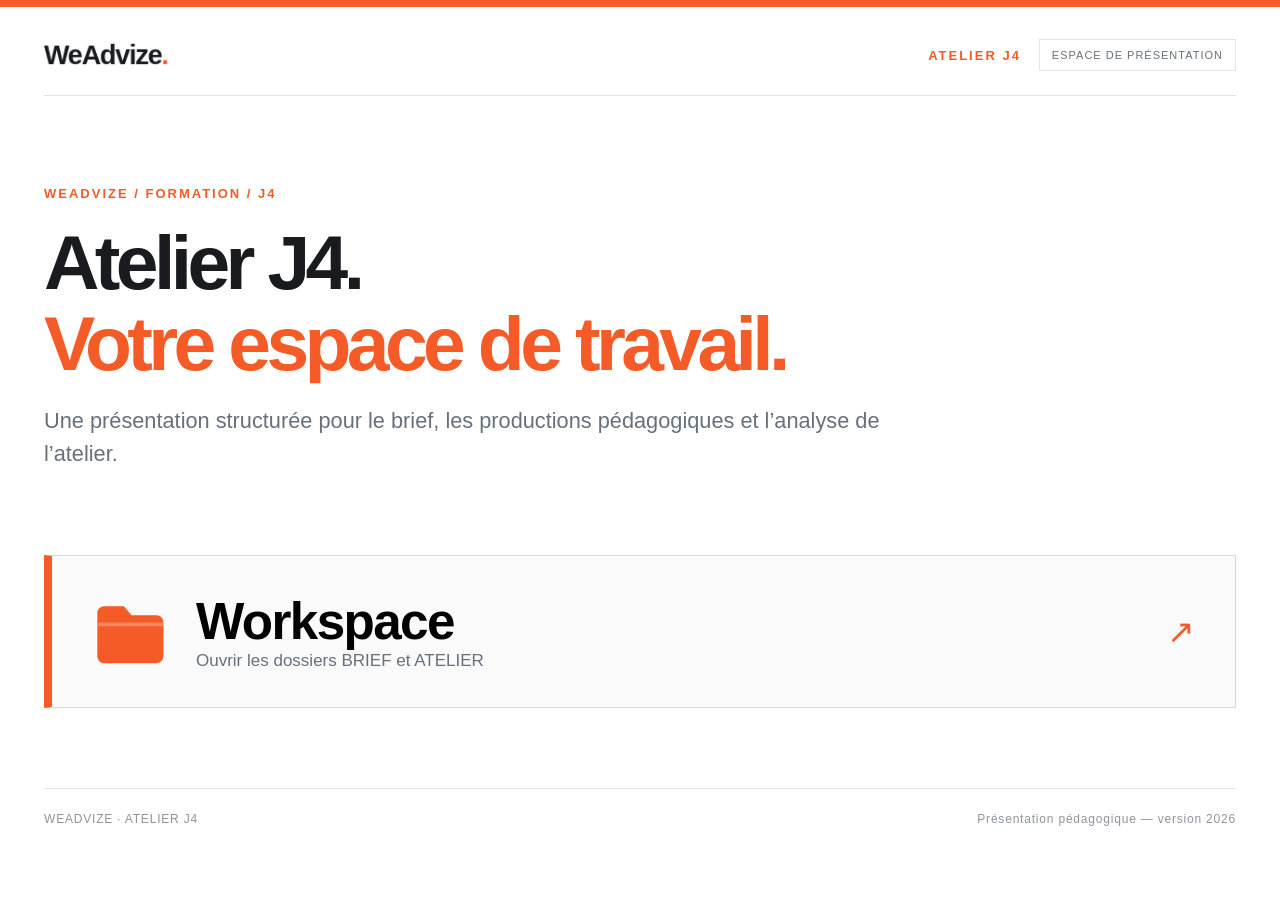
==== weadvize-j4/index.html @ 305a7298 "WeAdvize J4 : Aujourd'hui 02 quiz Google Forms d'abord, réponses ensuite, programme en troisième" ====
<!doctype html>
<html lang="fr"><head><meta charset="utf-8"><meta name="viewport" content="width=device-width,initial-scale=1"><meta name="theme-color" content="#ffffff"><meta name="description" content="WeAdvize · Workspace pédagogique de l'atelier J4"><title>WeAdvize — Workspace Atelier J4</title>
<style>
:root{--orange:#f45b26;--ink:#191b1e;--grey:#67707b;--line:#e2e5e8;--bg:#ffffff;--surface:#fafafa;font-family:Arial,"Segoe UI",Helvetica,sans-serif;color:var(--ink);background:#fff}
*{box-sizing:border-box}html{scroll-behavior:auto}body{margin:0;min-height:100dvh;background:#fff}body:not(.presenting){border-top:7px solid var(--orange)}button{font:inherit;cursor:pointer}button:focus-visible{outline:3px solid var(--orange);outline-offset:4px}button:hover{transition:.14s ease-out}button,a{touch-action:manipulation}.frame{width:min(1430px,calc(100% - 88px));margin:auto}.mast{display:flex;align-items:center;justify-content:space-between;padding:32px 0 24px;gap:20px;border-bottom:1px solid var(--line)}.brand{font-size:27px;font-weight:900;letter-spacing:-1.2px;color:var(--ink);border:0;background:none;padding:0}.brand em{font-style:normal;color:var(--orange)}.mast-right{display:flex;gap:18px;align-items:center}.eyebrow{font-size:13px;font-weight:800;letter-spacing:2px;text-transform:uppercase;color:var(--orange)}.badge-slim{font-size:11px;border:1px solid var(--line);color:var(--grey);padding:9px 12px;text-transform:uppercase;letter-spacing:1px}.back-small{border:1px solid #cbd0d3;color:#222;background:#fff;border-radius:4px;padding:10px 17px;font-weight:700}.back-small:hover{border-color:var(--orange);color:var(--orange)}.screen{display:none;animation:fade .2s ease}.screen.active{display:block}@keyframes fade{from{opacity:.3}to{opacity:1}}.intro{padding:90px 0 28px}.intro h1,.section-heading h1{font-size:clamp(48px,6vw,92px);line-height:1.05;letter-spacing:-.06em;max-width:1020px;margin:21px 0}.intro h1 span{color:var(--orange)}.intro p,.section-heading p{font-size:clamp(18px,1.7vw,23px);line-height:1.5;color:var(--grey);max-width:850px}.folder-main{display:flex;align-items:center;gap:28px;width:100%;padding:36px 40px;background:#fafafa;border:1px solid #d7dadf;border-left:8px solid var(--orange);text-align:left;margin-top:35px}.folder-main:hover{background:#fff5f0;border-color:var(--orange)}.folder-main strong{font-size:clamp(36px,4vw,55px);display:block;letter-spacing:-1.6px}.folder-main small{font-size:17px;color:var(--grey)}.folder-main svg{width:76px;height:66px;flex:none}.goto{margin-left:auto;color:var(--orange);font-size:33px}.section-heading{padding-top:65px}.section-heading h1{font-size:clamp(42px,5vw,68px)}.section-heading p{margin:0}.section-top{display:flex;justify-content:space-between;align-items:end;gap:30px}.section-count{color:var(--grey);font-size:14px;border:1px solid var(--line);padding:11px 14px;white-space:nowrap}.cards{display:grid;grid-template-columns:repeat(2,1fr);gap:25px;margin-top:46px}.cards.atelier{grid-template-columns:repeat(3,minmax(0,1fr));align-items:stretch;gap:22px}.cards.atelier .card:not(.analysis-wide){min-height:244px}.cards.atelier .analysis-wide{grid-column:1/-1;min-height:164px}.card{width:100%;min-height:204px;text-align:left;border:1px solid #e0e3e7;background:#fff;padding:29px 30px;display:flex;flex-direction:column;align-items:stretch;justify-content:space-between;gap:28px;box-shadow:0 9px 25px #20293206}.card:hover{border-color:var(--orange);box-shadow:0 12px 32px #f45b2612;transform:translateY(-2px)}.cardtop{display:flex;align-items:center;justify-content:space-between;gap:12px}.n{color:var(--orange);font-size:19px;font-weight:800;letter-spacing:1px}.state{border:1px solid #d7dbe0;color:#818995;font-size:11px;font-weight:750;letter-spacing:1px;text-transform:uppercase;padding:7px 9px}.state.ready{color:#b54618;border-color:#ffbd9f;background:#fff6f1}.card h2{font-size:clamp(21px,2.2vw,29px);letter-spacing:-.7px;line-height:1.13;margin:0 0 9px}.card p{font-size:15px;color:var(--grey);line-height:1.45;margin:0}.cardbottom{display:flex;align-items:end;gap:10px}.cardbottom .goto{font-size:24px}.footer{border-top:1px solid var(--line);color:#8e949c;display:flex;justify-content:space-between;padding:23px 0;margin-top:80px;font-size:12px;letter-spacing:.8px}.placeholder-card{padding:60px 20px;text-align:center;border:1px dashed #c2cbd2;max-width:820px;margin:42px auto 0}.placeholder-card h2{font-size:36px;margin:15px}.placeholder-card p{color:var(--grey);font-size:18px;line-height:1.5}.placeholder-card .eyebrow{letter-spacing:1px}
#reader{display:none;position:fixed;inset:0;background:#e9eaec;z-index:40}body.presenting{overflow:hidden}body.presenting #site{display:none}body.presenting #reader{display:block}.viewer-toolbar{position:absolute;inset:0 0 auto 0;height:58px;background:#fff;display:flex;align-items:center;justify-content:flex-end;padding:8px 20px;box-shadow:0 1px 4px #00000015;z-index:2}.return-btn{border:1px solid #d0d3d8;background:#fff;color:#1d1e20;padding:9px 23px;font-size:16px;font-weight:800;letter-spacing:.15px}.return-btn:hover{border-color:var(--orange);color:var(--orange)}.viewer-area{position:absolute;top:58px;bottom:0;left:0;right:0;overflow:hidden;display:flex;align-items:center;justify-content:center}.stage{position:absolute;width:1600px;height:900px;top:50%;left:50%;transform-origin:center center;overflow:hidden;box-shadow:0 6px 35px #1c1e2133;background:#fff}.slide{width:1600px;height:900px;position:absolute;top:0;left:0;overflow:hidden;background:#fff;color:#1b1c1e}.slide-topline{position:absolute;top:0;left:0;right:0;height:9px;background:var(--orange)}.slide-leftmark{position:absolute;left:86px;top:46px;width:10px;height:72px;background:var(--orange)}.slide-topdash{position:absolute;right:85px;top:59px;width:49px;height:8px;background:var(--orange)}.slide-title{position:absolute;left:126px;top:44px;margin:0;font-size:58px;letter-spacing:-2px;font-weight:800;line-height:1.25}.slide-headerline{position:absolute;left:86px;right:86px;top:144px;height:2px;background:#e2e5e8}.slide-bottomline{position:absolute;left:88px;right:88px;bottom:11px;height:3px;background:var(--orange)}.slide-columns{position:absolute;left:87px;right:87px;top:191px;bottom:53px;display:grid;grid-template-columns:1fr 1fr;column-gap:79px}.slide-columns:before{content:"";position:absolute;left:calc(50% - 1px);top:0;bottom:0;width:2px;background:#e5e8ea}.slide-col{min-width:0;position:relative}.col-head{display:flex;gap:61px;align-items:center;border-bottom:2px solid #e4e7ea;height:66px;margin-bottom:25px}.col-num{font-size:50px;color:var(--orange);font-weight:800;line-height:1}.col-label{font-size:29px;font-weight:800;text-transform:uppercase}.col-subtitle{font-size:31px;font-weight:800;line-height:1.13;min-height:56px;display:flex;align-items:center;margin:0 0 23px;padding-bottom:21px;border-bottom:2px solid #e4e7ea}.training-items{display:flex;flex-direction:column;gap:22px}.training-item{font-size:21px;line-height:1.25}.training-item h4{font-size:22px;margin:0 0 14px;line-height:1.14;font-weight:800}.training-item h4:before{content:"•";color:var(--orange);padding-right:8px}.training-item p{color:var(--grey);font-size:21px;line-height:1.22;margin:0 0 14px 35px}.training-item p:last-child{margin-bottom:0}.training-item ul{padding:0 0 0 52px;margin:6px 0}.training-item li{padding-left:0;margin:6px 0;color:var(--grey);line-height:1.2;font-size:20px}.training-item li::marker{color:var(--orange)}.training-items.compact{gap:18px}.training-items.compact .training-item h4{margin-bottom:10px}.training-items.compact .training-item p{margin-bottom:10px}
.sommaire .slide-columns{top:190px;bottom:48px}.sommaire .col-head{height:67px;margin-bottom:25px}.sommaire .col-label{font-size:32px}.sommaire .col-num{font-size:47px}.somm-block{display:grid;grid-template-columns:42px 1fr;gap:13px;margin-bottom:22px}.somm-code{color:var(--orange);font-size:23px;font-weight:800}.somm-body h4{font-size:22px;margin:0 0 14px;font-weight:800;line-height:1.16}.somm-body p{font-size:21px;color:#656b74;line-height:1.22;margin:0 0 11px}.somm-body ul{list-style:none;margin:0;padding-left:0}.somm-body li{color:#656b74;font-size:21px;line-height:1.25;padding-left:24px;position:relative;margin:0 0 14px}.somm-body li:before{content:"▪";color:var(--orange);position:absolute;left:0;font-size:20px}.somm-body li.sub{margin-left:63px}.somm-body li.sub:before{color:#919ca4}.somm-body .orange{color:var(--orange);font-weight:800}.somm-body .separate{border-top:2px solid #e5e7ea;padding-top:13px;margin-top:10px}.somm-body .small{font-size:20px}
.stage.papers .slide{padding:0}.paper{height:900px;width:1600px;max-width:none;border:0;background:#fff;color:#1b1d1f;padding:48px 68px 38px;overflow:hidden}.paper-top{display:flex;align-items:flex-start;justify-content:space-between;gap:30px;border-bottom:2px solid #e3e6e9;margin-bottom:25px;padding-bottom:24px}.paper-kicker{color:var(--orange);font-size:16px;font-weight:850;letter-spacing:1.8px}.paper-title{font-size:43px;line-height:1.06;letter-spacing:-1px;margin:13px 0 11px;color:#1a1c1e}.paper-intro{font-size:17px;max-width:1180px;line-height:1.38;color:var(--grey);margin:0}.paper-meta{color:var(--orange);font-size:15px;font-weight:850;border:1px solid #f5b399;white-space:nowrap;padding:9px 14px}.paper-grid{display:grid;grid-template-columns:1fr 1fr;gap:17px 24px}.paper-panel{border-top:2px solid #e5e7eb;padding:13px 10px 5px;min-width:0}.paper-panel.accent{background:#fff7f2;border-top:3px solid var(--orange);padding:13px 17px}.paper-panel.full{grid-column:span 2}.paper-panel h3{font-size:15px;font-weight:850;letter-spacing:1.2px;text-transform:uppercase;color:#212427;margin:0 0 10px}.paper-panel p,.paper-panel li{font-size:15px;color:#59626d;line-height:1.34;margin:0 0 5px}.paper-panel ul{padding-left:20px;margin:0}.paper-panel li::marker{color:var(--orange)}.paper-3col{display:grid;grid-template-columns:repeat(3,1fr);gap:17px}.axis{border-left:3px solid var(--orange);padding:6px 10px}.axis .number{font-size:25px;font-weight:800;color:var(--orange)}.axis b{display:block;font-size:16px;margin:7px 0;color:#26282a}.axis em{font-size:14px;font-style:normal;color:var(--grey);line-height:1.26;display:block}.modules{display:grid;grid-template-columns:repeat(2,1fr);gap:11px 19px}.module{border-left:3px solid var(--orange);padding:5px 9px}.module-head{display:flex;justify-content:space-between;color:var(--orange);font-size:13px;font-weight:800}.module h4{font-size:18px;margin:7px 0;color:#1d2022}.module ul{margin:0;padding-left:17px}.module li{font-size:14px;color:var(--grey);line-height:1.24;margin-bottom:5px}.paper-bottom{display:flex;justify-content:space-between;border-top:1px solid #e1e4e6;margin-top:17px;padding-top:8px;color:#89939c;font-size:12px}.pdf-render{height:900px;overflow:hidden;background:#fff}.missing-slide{display:flex;flex-direction:column;justify-content:center;align-items:center;text-align:center;padding:100px}.missing-slide h2{font-size:65px;letter-spacing:-1.5px}.missing-slide p{font-size:29px;color:var(--grey)}.missing-slide .eyebrow{font-size:20px}
@media(max-width:850px){.frame{width:calc(100% - 38px)}.mast{padding:22px 0}.brand{font-size:24px}.mast-right .badge-slim{display:none}.intro{padding:47px 0 12px}.intro h1{font-size:47px}.intro p{font-size:18px}.folder-main{padding:23px 15px;gap:12px}.folder-main svg{width:48px;height:48px}.folder-main strong{font-size:34px}.folder-main small{font-size:13px}.section-heading{padding-top:34px}.section-heading h1{font-size:44px}.section-top{display:block}.section-count{display:inline-block;margin-top:20px}.cards,.cards.atelier{grid-template-columns:1fr;gap:13px;margin-top:27px}.cards.atelier .wide{grid-column:span 1}.card{min-height:155px;padding:20px}.card h2{font-size:23px}.footer{margin-top:45px;display:block}.footer span{display:block;margin-bottom:8px}.viewer-toolbar{height:48px;padding:5px 12px}.return-btn{font-size:14px;padding:6px 13px}.viewer-area{top:48px}}

/* BRIEF / 01 — le nouveau contexte WeAdvize–FollowU doit rester lisible sur l'unique slide. */
.sommaire .slide-col:last-child .somm-block{margin-bottom:13px}
.sommaire .slide-col:last-child .somm-body h4{margin-bottom:9px;font-size:21px}
.sommaire .slide-col:last-child .somm-body p{margin-bottom:8px}
.sommaire .slide-col:last-child .somm-body .somm-client-context{font-size:19px;line-height:1.18;max-width:100%}
.sommaire .slide-col:last-child .somm-body .separate{padding-top:9px;margin-top:7px}
.sommaire .slide-col:last-child .somm-body .separate h4[style]{margin-top:17px!important}
.sommaire .slide-col:last-child .somm-body li{margin-bottom:7px}
@media(max-width:850px){.cards.atelier .analysis-wide{grid-column:span 1}.cards.atelier .card:not(.analysis-wide){min-height:175px}.cards.atelier .analysis-wide{min-height:170px}}


/* WeAdvize : rebond visible immédiatement puis répété toutes les 5 secondes.
   Anime les lettres, pas le bouton, sans modifier la mise en page. */
.brand-bounce{position:relative;display:inline-flex;align-items:center;justify-content:flex-start;white-space:nowrap;overflow:visible}
.brand-bounce .brand-label{display:block;transform-origin:50% 90%;animation:brandBounceCycle 5s linear infinite;will-change:transform}
@keyframes brandBounceCycle{
  0%,1%{transform:translateY(0) scale(1,1)}
  6%{transform:translateY(-13px) scale(1.055,.97)}
  11%{transform:translateY(0) scale(1.075,.90)}
  16%{transform:translateY(-7px) scale(1.025,.985)}
  22%{transform:translateY(0) scale(1.025,.965)}
  27%,100%{transform:translateY(0) scale(1,1)}
}
@media(prefers-reduced-motion:reduce){.brand-bounce .brand-label{animation:none;will-change:auto}}

/* Lien quiz : visible exclusivement dans Aujourd'hui quand une URL validée a été fournie. */
.today-quiz-link{display:inline-flex;align-items:center;justify-content:center;padding:9px 18px;border:1px solid #d5d8de;
  background:#fff;color:#171b20;text-decoration:none;font-size:15px;font-weight:750;margin-right:12px}
.today-quiz-link:hover{color:var(--orange);border-color:var(--orange)}
.today-quiz-link[hidden]{display:none!important}
@media(max-width:850px){.today-quiz-link{font-size:13px;padding:7px 10px}}

/* Première slide Aujourd'hui / 02 : quiz Google Forms cliquable */
.today-count{font-weight:800;color:#464b54;font-size:15px;margin-right:15px}
.today-next{padding:9px 14px;border:1px solid #ecb298;color:#b84419;background:#fff6f1;font-weight:800;font-size:14px;cursor:pointer;margin-right:12px}
.today-next:hover{background:#ffe8de}
.today-count[hidden],.today-next[hidden]{display:none!important}
.quiz-cover{position:relative;box-sizing:border-box;width:1600px;height:900px;background:#fff;color:#17202a;overflow:hidden;padding:0!important;font-family:Arial,Helvetica,sans-serif}
.quiz-cover:before{content:"";position:absolute;right:-150px;top:-170px;width:590px;height:440px;background:#fff2e9;border-radius:0 0 0 420px}
.quiz-cover:after{content:"";position:absolute;left:-170px;bottom:-240px;width:560px;height:380px;background:#fff3ed;border-radius:50%}
.quiz-cover-head{position:relative;z-index:1;display:flex;justify-content:space-between;align-items:center;margin:0 90px;height:114px}
.quiz-cover-logo{font-size:41px;font-weight:900;letter-spacing:-2px}
.quiz-cover-logo b{color:#f45b26}
.quiz-cover-kicker{font-size:17px;font-weight:850;letter-spacing:2px;color:#727b86}
.quiz-cover-rule{height:3px;margin:0 90px;background:linear-gradient(90deg,#f45b26 0%,#f45b26 35%,#e7e8ea 35%,#e7e8ea 100%)}
.quiz-cover-content{position:relative;z-index:1;max-width:1160px;margin:85px 0 0 160px}
.quiz-cover-eyebrow{font-size:20px;font-weight:850;color:#e55929;letter-spacing:3px}
.quiz-cover h1{font-size:85px;letter-spacing:-3px;line-height:1.1;margin:32px 0 25px;font-weight:900}
.quiz-cover h1 span{color:#f45b26}
.quiz-cover p{font-size:29px;line-height:1.35;color:#5e6875;margin:0 0 46px;max-width:1120px}
.quiz-cover-cta{display:flex;align-items:center;gap:30px;width:1000px;min-height:144px;box-sizing:border-box;padding:25px 32px;background:#ec5b27;border-radius:16px;color:#fff;text-decoration:none;box-shadow:0 12px 28px #e55a2840;cursor:pointer}
.quiz-cover-cta:hover{background:#cc491d;color:#fff}
.quiz-cover-symbol{flex:0 0 86px;height:86px;display:grid;place-items:center;border-radius:14px;background:#fff;color:#ed5b28;font-size:66px}
.quiz-cover-cta strong{font-size:33px;font-weight:900;display:block}
.quiz-cover-cta small{font-size:20px;display:block;opacity:.94;margin-top:9px}
.quiz-cover-arrow{margin-left:auto;font-size:60px}
.quiz-cover-help{font-size:19px;color:#737c86;margin-top:25px}
.quiz-cover-steps{position:absolute;z-index:1;left:160px;right:160px;bottom:92px;display:flex;gap:15px;align-items:center;color:#87909b;font-size:18px;font-weight:750}
.quiz-cover-steps b{font-size:16px;margin-left:9px}
.quiz-cover-steps .active{color:#ee5b27}
.quiz-cover-steps i{height:2px;background:#e1e3e5;flex:1}
.quiz-cover-foot{position:absolute;left:90px;right:90px;bottom:29px;display:flex;justify-content:space-between;font-size:15px;color:#9ba1a8;letter-spacing:2px;font-weight:700}
</style><link rel="stylesheet" href="hier.css"></head><body>
<div id="site">
<header class="mast frame"><button class="brand brand-bounce" data-nav="start" aria-label="Accueil WeAdvize"><span class="brand-label">WeAdvize<em>.</em></span></button><div class="mast-right"><span class="eyebrow">Atelier J4</span><span class="badge-slim">Espace de présentation</span><button id="siteback" class="back-small" type="button">← Retour</button></div></header>
<main class="frame">
<section class="screen active" id="screen-start"><div class="intro"><div class="eyebrow">WeAdvize / Formation / J4</div><h1>Atelier J4.<br><span>Votre espace de travail.</span></h1><p>Une présentation structurée pour le brief, les productions pédagogiques et l’analyse de l’atelier.</p></div><button class="folder-main" data-nav="workspace"><svg viewBox="0 0 100 86" role="img" aria-label="Dossier"><path fill="#f45b26" d="M7 18c0-5 4-9 9-9h26l10 12h33c6 0 9 5 9 10v43c0 6-4 10-10 10H16C10 84 7 79 7 74V18Z"/><path d="M8 33h86" stroke="#fff" stroke-width="5" opacity=".25"/></svg><span><strong>Workspace</strong><small>Ouvrir les dossiers BRIEF et ATELIER</small></span><span class="goto">↗</span></button></section>
<section class="screen" id="screen-workspace"><div class="section-heading"><div class="eyebrow">Workspace / Dossiers</div><h1>Vos deux espaces.</h1><p>Accédez aux documents du brief ou au parcours de l’atelier.</p></div><div class="cards"><button class="card" data-nav="brief"><span class="cardtop"><span class="n">01 / DOSSIER</span><span class="state ready">Ouvrir</span></span><span class="cardbottom"><span><h2>BRIEF</h2><p>Sommaire et déroulé pédagogique de l’atelier J4.</p></span><span class="goto">↗</span></span></button><button class="card" data-nav="atelier"><span class="cardtop"><span class="n">02 / DOSSIER</span><span class="state ready">Ouvrir</span></span><span class="cardbottom"><span><h2>ATELIER</h2><p>Hier, Aujourd’hui, Demain et Analyse.</p></span><span class="goto">↗</span></span></button></div></section>
<section class="screen" id="screen-brief"><div class="section-heading section-top"><div><div class="eyebrow">Workspace / BRIEF</div><h1>Brief de l’atelier.</h1><p>Documents de présentation · Ouverture plein écran.</p></div><span class="section-count">2 documents disponibles</span></div><div class="cards">
<button class="card" data-doc="sommaire"><span class="cardtop"><span class="n">DOCUMENT 01</span><span class="state ready">Disponible</span></span><span class="cardbottom"><span><h2>Sommaire atelier J4</h2><p>Contexte et cas pratique · 1 page.</p></span><span class="goto">↗</span></span></button>
<button class="card" data-doc="deroule"><span class="cardtop"><span class="n">DOCUMENT 02</span><span class="state ready">Disponible</span></span><span class="cardbottom"><span><h2>Déroulé pédagogique J4</h2><p>Quatre parties pédagogiques · 2 diapositives.</p></span><span class="goto">↗</span></span></button>
</div></section>
<section class="screen" id="screen-atelier"><div class="section-heading section-top"><div><div class="eyebrow">Workspace / ATELIER</div><h1>Hier. Aujourd’hui. Demain.</h1><p>Parcours et documents pédagogiques de l’atelier J4.</p></div><span class="section-count">3 supports disponibles · 1 à compléter</span></div>
<div class="cards atelier">
<button class="card" data-missing="Page web fake test" data-parent="atelier"><span class="cardtop"><span class="n">HIER / 01</span><span class="state">À compléter</span></span><span class="cardbottom"><span><h2>Page web fake test</h2><p>Support en attente.</p></span><span class="goto">↗</span></span></button>
<button class="card" data-doc="ia"><span class="cardtop"><span class="n">AUJOURD’HUI / 02</span><span class="state ready">Disponible</span></span><span class="cardbottom"><span><h2>Aujourd’hui</h2><p>1. Quiz Google Forms · 2. Réponses au formulaire · 3. Programme pédagogique IA.</p></span><span class="goto">↗</span></span></button>
<button class="card" data-doc="julien"><span class="cardtop"><span class="n">DEMAIN / 03</span><span class="state ready">Disponible</span></span><span class="cardbottom"><span><h2>Demain</h2><p>Programme pédagogique Julien · 6 heures · 1 slide.</p></span><span class="goto">↗</span></span></button>
<button class="card analysis-wide" data-doc="analyse"><span class="cardtop"><span class="n">ANALYSE / 04</span><span class="state ready">Disponible</span></span><span class="cardbottom"><span><h2>Analyse</h2><p>Comparaison FollowU · IA seule, humain seul et méthode hybride · 1 slide.</p></span><span class="goto">↗</span></span></button>
</div></section>
<section class="screen" id="screen-placeholder"><div class="section-heading"><div class="eyebrow">Workspace / Support à venir</div><h1 id="missing-title">Document à venir</h1><p>Le document sera intégré ici dès sa réception.</p></div><div class="placeholder-card"><div class="eyebrow">Emplacement réservé</div><h2>À compléter</h2><p>Ce support n’a pas encore été fourni.</p></div></section>
<footer class="footer"><span>WEADVIZE · ATELIER J4</span><span>Présentation pédagogique — version 2026</span></footer></main></div>
<section id="reader" role="region" aria-label="Visualiseur plein écran"><div class="viewer-toolbar"><span id="today-count" class="today-count" hidden></span><button id="today-next" class="today-next" type="button" hidden>Étape suivante →</button><a id="today-quiz-link" class="today-quiz-link" href="#" target="_blank" rel="noopener noreferrer" hidden>Quiz mi-parcours Google Forms ↗</a><button id="reader-back" class="return-btn" type="button">← Retour</button></div><div class="viewer-area"><div class="stage" id="stage" tabindex="0"></div></div></section>
<template id="tpl-sommaire">
<div class="slide sommaire">
<div class="slide-topline"></div><div class="slide-leftmark"></div><div class="slide-topdash"></div><h1 class="slide-title">Atelier J4</h1><div class="slide-headerline"></div><div class="slide-bottomline"></div>
<div class="slide-columns">
<div class="slide-col"><div class="col-head"><span class="col-num">1</span><span class="col-label">CONTEXTE</span></div>
<div class="somm-block"><div class="somm-code">A-</div><div class="somm-body"><h4>Mon objectif professionnel</h4><p>Accompagner des entreprises en transition, création - reprise - cession - transmission - transformation par de la formation et du conseil.</p></div></div>
<div class="somm-block"><div class="somm-code">B-</div><div class="somm-body"><h4>Posture</h4><p>Un expert terrain habitué aux défis des différentes étapes de la vie d’une entreprise.</p></div></div>
<div class="somm-block"><div class="somm-code">C-</div><div class="somm-body"><h4>Ma méthode :</h4><ul><li>Copilotage</li><li>Formation et conseil</li><li>Fournir des outils de gestion</li><li>Mettre l’utilisation de l’IA au cœur des changements avec 2 finalités :</li><li class="sub">automatisation d’un maximum de tâches</li><li class="sub">développement d’opportunités</li></ul></div></div>
</div>
<div class="slide-col"><div class="col-head"><span class="col-num">2</span><span class="col-label">LE CAS PRATIQUE</span></div>
<div class="somm-block"><div class="somm-code">A-</div><div class="somm-body"><h4>Résumé du déroulé pédagogique</h4><p class="somm-client-context">Ma société de conseil WeAdvize est missionnée par le centre de formation FollowU pour optimiser l'intégration IA à la conception de ses programmes pédagogiques</p></div></div>
<div class="somm-block"><div class="somm-code">B-</div><div class="somm-body"><h4>Le focus :</h4><h4>Atelier «Performer avec l’IA »</h4><p class="orange">Fin de module 3</p><p>Descriptif : 3 étapes d’intégration IA (conventionnel, IA, hybride)</p><div class="separate"><h4>Objectif de l’atelier :</h4><p>Gagner en automatisation et en qualité.</p><p>Pour le formateur : répondre aux 2 avantages IA en un atelier.</p><h4 style="margin-top:26px">Déroulé de l’atelier :</h4><p>Vous êtes les apprenants.</p><ul><li class="small">Jeu 1 : Un simple formulaire de contact du site rempli par un prospect.</li><li class="small">Jeu 2 : Intégration d’un déroulé pédagogique et d’une charte graphique, etc.</li><li class="small">Fin : Analyse des 2 résultats.</li></ul></div></div></div>
</div></div></div>
</template>
<template id="tpl-deroule">
<div class="slide deroule"><div class="slide-topline"></div><div class="slide-leftmark"></div><div class="slide-topdash"></div><h1 class="slide-title">Atelier J4</h1><div class="slide-headerline"></div><div class="slide-bottomline"></div><div class="slide-columns">
<div class="slide-col"><div class="col-head"><span class="col-num">1</span><span class="col-label">PARTIE 1 (1H30)</span></div><h3 class="col-subtitle">Le bouleversement IA</h3><div class="training-items">
<div class="training-item"><h4>1. Cadrage (10 min)</h4><p>Accueil, tour de table croisé, recueil des représentations initiales et des craintes individuelles face à l’arrivée de l’IA dans l’organisme de formation.</p></div>
<div class="training-item"><h4>2. Apport théorique / méthode démonstrative (20 min)</h4><p>Définition de l’IA générative dans la formation générique.</p><p>Distinction entre ce que l’IA peut automatiser et ce qu’elle ne peut pas remplacer (posture, lien humain).</p></div>
<div class="training-item"><h4>3. Atelier interactif / Pédagogie active – méthode découverte (60 min)</h4><p>Le « Tour des objections » (Brainstorming) en étude de cas croisée. En sous-groupes de 4, identification des peurs via le questionnement maïeutique (Bloom : Analyser).</p></div>
</div></div>
<div class="slide-col"><div class="col-head"><span class="col-num">2</span><span class="col-label">PARTIE 2 (1H30)</span></div><h3 class="col-subtitle">Redéfinir la valeur ajoutée humaine</h3><div class="training-items">
<div class="training-item"><h4>1. Rappel (10 min)</h4><p>Test de positionnement. Synthèse des blocages identifiés. Introduction de la posture augmentée</p></div>
<div class="training-item"><h4>2. Apport théorique (20 min)</h4><p>Comment l’IA déleste le formateur de la charge mentale administrative (génération de trames, tris) pour réinvestir ce temps dans l’accompagnement sur-mesure et l’animation vivante. L’expert reste l’humain utilisant un nouvel outil.</p></div>
<div class="training-item"><h4>3. Atelier interactif / Pédagogie active (60 min)</h4><p>Création d’un atelier “Performer avec l’IA” sur la simplification/automatisation des taches dites non-productives sur une étude de cas décidée avec le commanditaire.</p><p>Présentation des ateliers</p></div>
</div></div></div></div>
<div class="slide deroule"><div class="slide-topline"></div><div class="slide-leftmark"></div><div class="slide-topdash"></div><h1 class="slide-title">Atelier J4</h1><div class="slide-headerline"></div><div class="slide-bottomline"></div><div class="slide-columns">
<div class="slide-col"><div class="col-head"><span class="col-num">3</span><span class="col-label">PARTIE 3 (1H30)</span></div><h3 class="col-subtitle">Mettre en avant le modèle hybride humain+IA</h3><div class="training-items compact">
<div class="training-item"><h4>1. Rappel (10 min)</h4><p>Feedback sur les ateliers présentés. Evaluation de mi-parcours.</p></div>
<div class="training-item"><h4>2. Apport théorique (20 min)</h4><p>Définition du modèle hybride et applications.</p></div>
<div class="training-item"><h4>3. Atelier interactif / Pédagogie active (30 min)</h4><p>Atelier sur le modèle hybride</p><ul><li>Création d’un besoin client par chaque apprenant via un formulaire de contact standard avec création de programme pédagogique via IA.</li><li>Expression du même besoin client en entretien avec un apprenant choisi au hasard, enregistré par IA avec création de programme pédagogique via IA.</li><li>Analyse des 2 programmes pédagogiques.</li></ul></div>
</div></div>
<div class="slide-col"><div class="col-head"><span class="col-num">4</span><span class="col-label">PARTIE 4 (1H30)</span></div><h3 class="col-subtitle">MISE EN APPLICATION APRES FORMATION</h3><div class="training-items">
<div class="training-item"><h4>1. Evaluation (10 min)</h4><p>Chaque participant propose 1 idée/mot-clé lié à l’atelier précédent.</p></div>
<div class="training-item"><h4>2. Apport de contenu (20 min)</h4><p>Structuration du plan d’action post-formation et des indicateurs de réussite du changement sur le terrain. Notamment l’utilisation individuelle et collective.</p></div>
<div class="training-item"><h4>3. Atelier interactif / Pédagogie active (60 min)</h4><p>Création d’un “Lab IA” sécurisé en interne à l’entreprise pour tester et mutualiser les démarches IA pour mieux se les approprier.</p><p>Ouverture du Lab: Les 2 groupes créent un parcours de A à Z sur les outils en utilisant un cas pratique défini avec le commanditaire.</p></div>
</div></div></div></div>
</template>
<template id="tpl-quiz">
<div class="slide quiz-cover" aria-label="Aujourd'hui / 02, étape 1 sur 3 : Quiz Google Forms">
  <div class="quiz-cover-head"><span class="quiz-cover-logo">WeAdvize<b>.</b></span><span class="quiz-cover-kicker">ATELIER J4 / AUJOURD’HUI 02</span></div>
  <div class="quiz-cover-rule"></div>
  <div class="quiz-cover-content">
    <div class="quiz-cover-eyebrow">ÉTAPE 01 / 03</div>
    <h1>Quiz mi-parcours<span>.</span></h1>
    <p>Commencez par le questionnaire Google Forms, puis découvrez les réponses et le programme pédagogique.</p>
    <a class="quiz-cover-cta" href="https://docs.google.com/forms/d/e/1FAIpQLSdNiG0-4-_Yha9_FQ028V6N1Si-nPG987o84BY046WWwoe9ww/viewform?pli=1" target="_blank" rel="noopener noreferrer" aria-label="Ouvrir le Google Forms dans un nouvel onglet"><span class="quiz-cover-symbol">↗</span><span><strong>Accéder au quiz Google Forms</strong><small>Ouvrir le questionnaire dans un nouvel onglet</small></span><span class="quiz-cover-arrow">→</span></a>
    <div class="quiz-cover-help">Cliquez ailleurs sur cette diapositive ou utilisez « Étape suivante » pour afficher les réponses.</div>
  </div>
  <div class="quiz-cover-steps"><span class="active">01 <b>QUIZ</b></span><i></i><span>02 <b>RÉPONSES AU FORMULAIRE</b></span><i></i><span>03 <b>PROGRAMME PÉDAGOGIQUE</b></span></div>
  <div class="quiz-cover-foot">WEADVIZE · ATELIER J4 <span>FORMER MIEUX, ENSEMBLE</span></div>
</div>
</template>
<template id="tpl-ia"><div class="slide asset-full" aria-label="Programme pédagogique IA — FollowU, une diapositive 16:9, 7 heures"><img src="assets/programme-pedagogique-ia-followu-1-slide.webp" alt="Programme pédagogique IA — FollowU, une diapositive 16:9, 7 heures" draggable="false" decoding="async"></div></template>
<template id="tpl-julien"><div class="slide asset-full" aria-label="Programme pédagogique Julien — FollowU, une diapositive 16:9, 6 heures"><img src="assets/programme-pedagogique-julien-followu-1-slide.webp" alt="Programme pédagogique Julien — FollowU, une diapositive 16:9, 6 heures" draggable="false" decoding="async"></div></template>
<template id="tpl-analyse"><div class="slide asset-full" aria-label="FollowU — Analyse comparative : Aujourd’hui, IA seule et humain seul ; Demain, modèle IA + humain"><img src="assets/analyse-followu.svg" alt="Analyse comparative FollowU : aujourd’hui IA seule et humain seul, demain IA plus humain. Les outils accélèrent, la réflexion humaine apporte le sens et la qualité pédagogique." draggable="false" decoding="async"></div></template>
<script>
/* Quiz mi-parcours Google Forms : lien participant fourni. */
window.WEADVIZE_QUIZ_GOOGLE_FORMS_URL = "https://docs.google.com/forms/d/e/1FAIpQLSdNiG0-4-_Yha9_FQ028V6N1Si-nPG987o84BY046WWwoe9ww/viewform?pli=1";
</script>
<script src="hier.js"></script>
<script>
(function(){
"use strict";
var current="start",lastFolder="atelier",pageIndex=0,docPages=[];
var routeDocs=["sommaire","deroule","ia","julien","followu","synthese","analyse"];
var stage=document.getElementById("stage");
function fit(){
 var viewer=document.querySelector(".viewer-area");
 var s=Math.min((viewer.clientWidth-24)/1600,(viewer.clientHeight-20)/900);
 stage.style.transform="translate(-50%,-50%) scale("+Math.max(.1,s)+")";
}
function setDocPage(n){
 if(!docPages.length)return;
 pageIndex=(n+docPages.length)%docPages.length;
 docPages.forEach(function(el,i){el.style.display=i===pageIndex?"block":"none"});
 stage.setAttribute("aria-label","Page "+(pageIndex+1)+" sur "+docPages.length+". Cliquer pour changer de page");
 document.getElementById("today-count").textContent=(pageIndex+1)+" / "+docPages.length;
}
function route(name,push){
 var comingFromDocument=routeDocs.indexOf(current)!==-1;
 var isDoc=routeDocs.indexOf(name)!==-1;
 if(name.indexOf("missing-")===0){name="placeholder";isDoc=false}
 if(["start","workspace","brief","atelier","placeholder"].indexOf(name)===-1&&!isDoc)name="start";
 if(name==="brief"||name==="atelier")lastFolder=name;
 current=name;
 document.body.classList.toggle("presenting",isDoc);
 document.querySelectorAll(".screen").forEach(function(e){e.classList.toggle("active",e.id==="screen-"+name)});
 document.getElementById("siteback").style.display=name==="start"?"none":"inline-block";
 var quizLink=document.getElementById("today-quiz-link");
 document.getElementById("today-next").hidden=!(isDoc && name==="ia");
 document.getElementById("today-count").hidden=!(isDoc && name==="ia");
 var quizURL=window.WEADVIZE_QUIZ_GOOGLE_FORMS_URL;
 var validQuizURL=false;
 if(typeof quizURL==="string"){
   try {var quizParsed=new URL(quizURL);validQuizURL=quizParsed.protocol==="https:" && ((quizParsed.hostname==="forms.gle") || (quizParsed.hostname==="docs.google.com" && quizParsed.pathname.indexOf("/forms/")===0));} catch(err){validQuizURL=false;}
 }
 quizLink.hidden=!(isDoc && name==="ia" && validQuizURL);
 if(validQuizURL){quizLink.href=quizURL;}
 if(isDoc){
  stage.innerHTML="";
  stage.className="stage"+(name==="ia"||name==="julien"?" papers":"");
  var t=document.getElementById("tpl-"+name);
  // Aujourd'hui / 02 : 1 Quiz, 2 Réponses au formulaire, 3 Programme pédagogique IA.
  if(name==="ia"){
    stage.appendChild(document.getElementById("tpl-quiz").content.cloneNode(true));
    stage.appendChild(document.getElementById("tpl-synthese").content.cloneNode(true));
  }
  stage.appendChild(t.content.cloneNode(true));
  docPages=[].slice.call(stage.children);
  setDocPage(0);
  requestAnimationFrame(fit);
 }else{
  window.scrollTo({top:0,behavior:"instant"});
  // Les composants du workspace apparaissent un par un, jamais à la fermeture d’un fichier.
  if(!comingFromDocument && window.workspacePagePixels){window.workspacePagePixels.play(document.getElementById("screen-"+name));}
 }
 if(push){history.pushState({page:name},"","#"+name)}
}
function goBack(){
 if(routeDocs.indexOf(current)!==-1){route(current==="sommaire"||current==="deroule"?"brief":"atelier",true)}
 else if(current==="brief"||current==="atelier"){route("workspace",true)}
 else if(current==="workspace"){route("start",true)}
 else if(current==="placeholder"){route(lastFolder,true)}
 else{route("start",true)}
}
/* Ouverture/fermeture des documents : immédiates, sans motion design. */
function openFromModule(element,callback){callback()}
document.addEventListener("click",function(ev){
 var go=ev.target.closest("[data-nav]");
 if(go){
  if(go.matches(".card,.folder-main")){
   openFromModule(go,function(){route(go.getAttribute("data-nav"),true)});
  }else{route(go.getAttribute("data-nav"),true)}
  return
 }
 var doc=ev.target.closest("[data-doc]");
 if(doc){openFromModule(doc,function(){route(doc.getAttribute("data-doc"),true)});return}
 var missing=ev.target.closest("[data-missing]");
 if(missing){
  lastFolder=missing.getAttribute("data-parent")||"atelier";
  document.getElementById("missing-title").textContent=missing.getAttribute("data-missing");
  openFromModule(missing,function(){route("placeholder",true)});
 }
});
document.getElementById("reader-back").addEventListener("click",goBack);
document.getElementById("siteback").addEventListener("click",goBack);
document.getElementById("stage").addEventListener("click",function(e){
 if(e.target.closest("a,button"))return;
 if((current==="deroule"||current==="ia")&&docPages.length>1)setDocPage(pageIndex+1);
});
document.getElementById("today-next").addEventListener("click",function(){
 if(current==="ia"&&docPages.length>1)setDocPage(pageIndex+1);
});
document.addEventListener("keydown",function(e){
 if((current==="deroule"||current==="ia")&&["ArrowRight","ArrowLeft"," ","PageDown","PageUp"].indexOf(e.key)!==-1){e.preventDefault();setDocPage(pageIndex+((e.key==="ArrowLeft"||e.key==="PageUp")?-1:1))}
 else if(e.key==="Escape"&&current!=="start"){goBack()}
});
window.addEventListener("resize",fit);
window.addEventListener("popstate",function(){route(location.hash.slice(1)||"start",false)});
route(location.hash.slice(1)||"start",false);
})();
</script>
</body></html>
---- weadvize-j4/hier.css ----
/* WeAdvize J4 · Projection des supports Hier */
.wa-slide,.fu-slide{position:relative;width:1600px;height:900px;overflow:hidden;background:#fff;color:#101216;font-family:Arial,"Segoe UI",sans-serif}
.wa-slide{background:#fff}.wa-hero{position:absolute;top:12px;left:45px;right:20px;display:flex;align-items:flex-start;height:125px;z-index:1}
.wa-logo{font-size:43px;font-weight:900;letter-spacing:-2px;white-space:nowrap;margin-top:20px}.wa-logo span{color:#f56716}.wa-head-divider{width:3px;background:#f56716;height:68px;margin:12px 31px 0}
.wa-title{font-size:50px;font-weight:900;letter-spacing:-1.5px;line-height:1.05;white-space:nowrap}.wa-subtitle{font-size:27px;color:#43454a;margin-top:9px}
.wa-orange-corner{position:absolute;right:-80px;top:-6px;width:290px;height:100px;background:linear-gradient(105deg,#ffc6a8 0 35%,#ff913f 35% 70%,#fa6a0b 70%);transform:skewX(-31deg);opacity:.88}
.wa-orange-foot{position:absolute;bottom:-70px;left:-60px;width:235px;height:155px;background:#f66c0d;transform:rotate(-30deg)}
.wa-grid{position:absolute;left:28px;right:28px;top:150px;display:flex;flex-direction:column;gap:28px;z-index:1}.wa-grid-top,.wa-grid-bottom{display:grid;gap:23px}
.wa-grid-top{grid-template-columns:420px 570px 1fr;height:321px}.wa-grid-bottom{grid-template-columns:1fr 1fr;height:348px}
.wa-card{min-width:0;border:1px solid #d5d8db;border-radius:17px;box-shadow:0 8px 18px #10101008;overflow:hidden;background:#fff}
.wa-card-head{height:65px;background:#fb6a0c;color:#fff;display:flex;align-items:center;gap:21px;padding:0 26px;font-size:29px;font-weight:800;white-space:nowrap;letter-spacing:-.4px}
.wa-card-head svg{flex:none;width:47px;height:45px;stroke:#fff;stroke-width:2.7;fill:none;stroke-linecap:round;stroke-linejoin:round}
.wa-card-body{padding:17px 25px 8px}.wa-card-body ul{list-style:none;margin:0;padding:0}
.wa-card-body li{display:flex;gap:13px;font-size:19px;line-height:1.21;margin:0 0 11px;color:#151618;align-items:flex-start}
.wa-card-body li::before{content:"";background:#fa6910;width:11px;height:11px;flex:none;margin-top:6px}.wa-card-body strong{font-weight:800}
.wa-card.tight .wa-card-body{padding:13px 22px 5px}.wa-card.tight .wa-card-body li{font-size:18px;line-height:1.18;margin-bottom:7px;gap:12px}.wa-card.tight .wa-card-body li::before{margin-top:6px}
.wa-card.context .wa-card-body li{font-size:18.5px;line-height:1.2;margin-bottom:10px}.wa-card.context .wa-card-body{padding:14px 22px}
.fu-slide{background:#f9fafc}.fu-canvas{position:relative;width:1200px;height:900px;margin:0 auto;background:radial-gradient(ellipse at 50% 48%,#fff 25%,#f5f6f9 100%);overflow:hidden;color:#0a2142}
.fu-top-curve,.fu-bottom-curve{position:absolute;pointer-events:none;width:500px;height:150px;border-top:2px solid #d6ad56;border-radius:50%;transform:rotate(-23deg);opacity:.75}.fu-top-curve{left:-110px;top:-17px}.fu-bottom-curve{right:-165px;bottom:-70px;transform:rotate(-21deg)}
.fu-brand{position:absolute;top:25px;left:0;right:0;text-align:center}.fu-brand .fu-name{font-family:Georgia,"Times New Roman",serif;font-size:85px;font-weight:700;letter-spacing:-3px;line-height:1;color:#092247}
.fu-brand .fu-name span{color:#bb8931}.fu-brand .fu-arc{width:195px;height:21px;border-top:8px solid #d5a34b;border-radius:50%;position:absolute;left:calc(50% + 10px);top:-2px;transform:rotate(-2deg)}
.fu-tagline{margin-top:8px;font-size:22px;letter-spacing:3px;color:#13294c}.fu-tagline:before,.fu-tagline:after{content:"";display:inline-block;width:55px;vertical-align:middle;border-top:2px solid #c79738;margin:0 21px 5px}
.fu-form-panel{position:absolute;top:207px;left:185px;right:185px;height:633px;border-radius:34px;box-shadow:0 20px 48px #0913221b;background:#ffffffd9;border:1px solid #f1f1f1;padding:26px 46px;text-align:center}
.fu-envelope{font-size:38px;color:#bb8a2e;line-height:1}.fu-form-title{font-family:Georgia,"Times New Roman",serif;color:#092247;font-size:65px;font-weight:700;line-height:1.04;margin:12px 0}
.fu-desc{font-size:22px;color:#343b49;line-height:1.35;margin:8px 0 30px}.fu-field{height:64px;border:1.5px solid #c0c5d1;border-radius:12px;background:#fff;display:flex;align-items:center;text-align:left;margin:0 0 18px;color:#394154;font-size:23px;padding:0 20px}
.fu-field-icon{display:flex;align-items:center;justify-content:center;width:66px;color:#bf8d2f;font-size:28px;border-right:1.5px solid #c2c7d0;margin-right:20px}.fu-field.message{height:115px;align-items:flex-start;padding-top:24px}
.fu-send{height:67px;border-radius:50px;background:#102e54;color:#fff;border:2px solid #bd8a2d;padding:0 72px;margin:20px auto 0;font-size:28px;font-weight:700;display:flex;align-items:center;justify-content:center;gap:23px;box-shadow:0 10px 15px #11284322}.fu-send span{font-size:36px;color:#e5b94a}

/* Fiche historique FollowU — unique slide 16:9, fidèle au document PowerPoint. */
.retro-slide{position:relative;width:1600px;height:900px;overflow:hidden;background:#fff;color:#242424;font-family:Arial,Helvetica,sans-serif}
.retro-logo{position:absolute;left:642px;top:17px;width:318px;height:107px;object-fit:contain}
.retro-header{position:absolute;left:55px;right:55px;top:129px;height:88px;border-bottom:2px solid #bfc0c1}
.retro-header h1{font-size:36px;line-height:1.12;font-weight:700;margin:0 0 7px;letter-spacing:0}
.retro-header p{font-size:18px;font-weight:400;color:#606060;margin:0}
.retro-columns{position:absolute;left:55px;right:55px;top:235px;display:grid;grid-template-columns:repeat(3,minmax(0,1fr));column-gap:47px;align-items:start}
.retro-column{min-width:0}.retro-section{margin:0 0 53px}
.retro-section h2{font-size:22px;line-height:1.15;margin:0 0 15px;color:#181818;font-weight:700;letter-spacing:0}
.retro-line{font-size:18px;line-height:1.27;margin:0 0 8px;color:#292929}
.retro-line strong{font-weight:700}
.retro-column-2 .retro-section:first-child{margin-bottom:56px}
.retro-column-3 .retro-section:first-child{margin-bottom:58px}

/* Apparitions nettes et successives des éléments des pages Workspace, jamais du visualiseur. */
.screen.active{animation:none!important}
.ui-pixel-target{position:relative}
.ui-pixel-animate{animation:ui-pixel-compose .92s steps(13,end) both;animation-delay:var(--ui-enter-delay,0ms)}
@keyframes ui-pixel-compose{
  0%{opacity:0;clip-path:inset(0 95% 0 0);filter:blur(5px);transform:translateY(9px)}
  35%{opacity:.72;clip-path:inset(0 55% 0 0);filter:blur(2px);transform:translateY(5px)}
  70%{opacity:1;clip-path:inset(0 12% 0 0);filter:blur(0);transform:translateY(1px)}
  100%{opacity:1;clip-path:inset(0 0 0 0);filter:blur(0);transform:translateY(0)}
}
.ui-pixel-cloud{position:absolute;inset:0;z-index:4;pointer-events:none;overflow:hidden;display:block;contain:paint}
.ui-pixel-point{display:block;position:absolute;width:var(--point-size,4px);height:var(--point-size,4px);background:var(--point-color,#f45b26);opacity:0;
 animation:ui-pixel-spark .85s steps(7,end) both;
 animation-delay:calc(var(--ui-enter-delay,0ms) + var(--point-delay,0ms))}
@keyframes ui-pixel-spark{
  0%{opacity:0;transform:translate(-34px,19px) scale(.1)}
  30%{opacity:1;transform:translate(-9px,6px) scale(1.3)}
  68%{opacity:.88;transform:translate(0,0) scale(1)}
  100%{opacity:0;transform:translate(13px,-9px) scale(.12)}
}
@media(prefers-reduced-motion:reduce){
 .ui-pixel-animate,.ui-pixel-point{animation:none!important;opacity:1!important;transform:none!important;clip-path:none!important;filter:none!important}
 .ui-pixel-cloud{display:none!important}
}
.asset-full{width:1600px;height:900px;display:flex;align-items:center;justify-content:center;background:#fff}.asset-full img{display:block;width:100%;height:100%;object-fit:contain}

/* Renforcement des mini-pixels, sans toucher au visualiseur des documents. */
.ui-pixel-cloud{mix-blend-mode:multiply}
.ui-pixel-point:nth-child(3n){border-radius:1px;box-shadow:0 0 0 1px rgba(244,91,38,.12)}
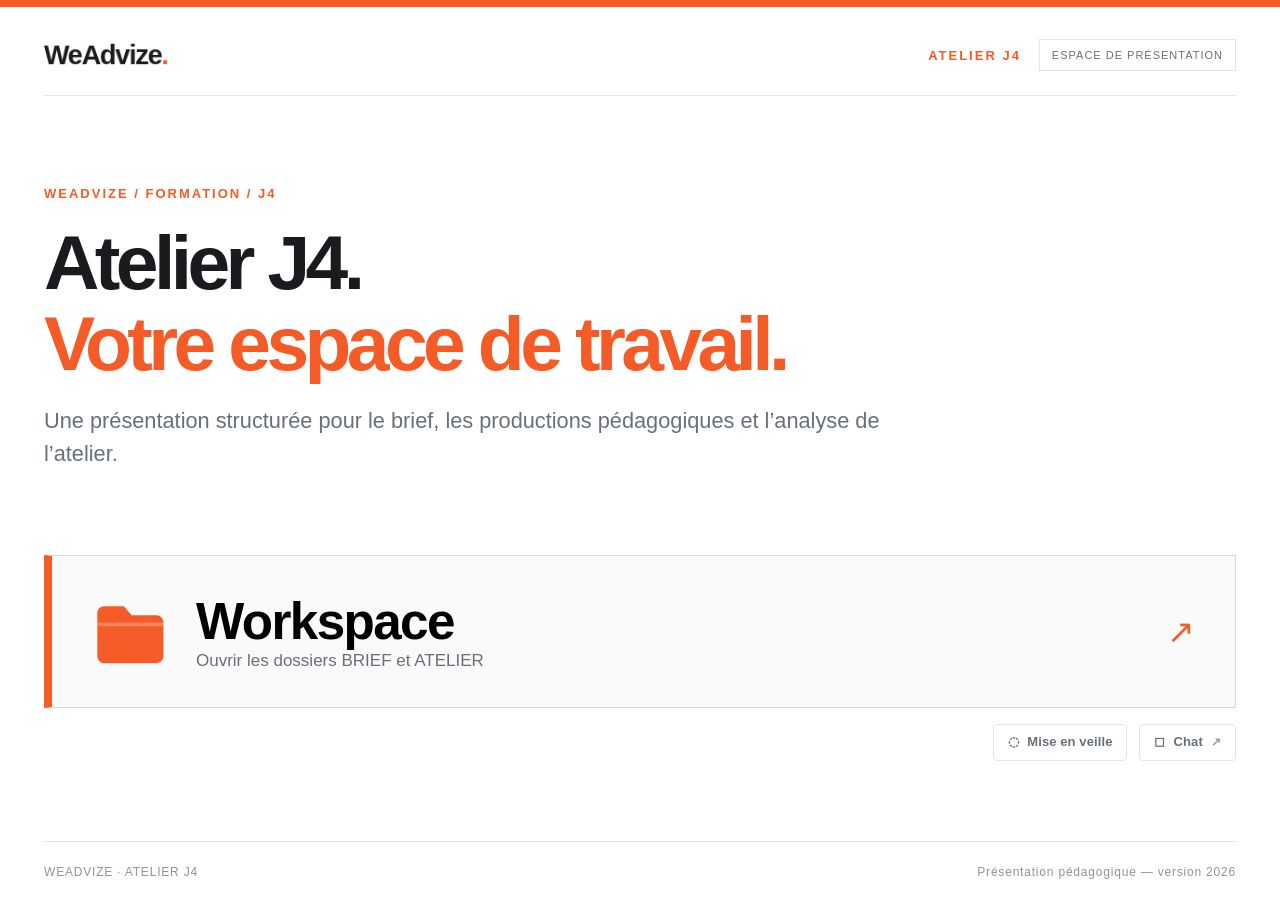
==== commit e3758f12: "WeAdvize J4: accès discrets Mise en veille et Chat sur accueil uniquement" ====
--- a/weadvize-j4/index.html
+++ b/weadvize-j4/index.html
@@ -70,17 +70,25 @@
 .quiz-cover-steps .active{color:#ee5b27}
 .quiz-cover-steps i{height:2px;background:#e1e3e5;flex:1}
 .quiz-cover-foot{position:absolute;left:90px;right:90px;bottom:29px;display:flex;justify-content:space-between;font-size:15px;color:#9ba1a8;letter-spacing:2px;font-weight:700}
+
+/* Accès secondaires discrets, uniquement sur l’accueil de WeAdvize. */
+.home-utilities{display:flex;justify-content:flex-end;align-items:center;gap:12px;margin-top:16px;flex-wrap:wrap}
+.utility-link{display:inline-flex;align-items:center;justify-content:center;gap:8px;padding:9px 14px;border:1px solid #e2e5e8;background:#fff;border-radius:4px;color:#67707b;text-decoration:none;font:700 13px/1.3 Arial,"Segoe UI",sans-serif;letter-spacing:.1px}
+.utility-link:hover{color:#f45b26;border-color:#f45b26;background:#fff9f6}
+.utility-link:focus-visible{outline:3px solid #f45b26;outline-offset:3px}
+.utility-external{font-size:12px;color:#929aa4}
+@media(max-width:850px){.home-utilities{justify-content:center;gap:9px}.utility-link{padding:10px 12px}}
 </style><link rel="stylesheet" href="hier.css"></head><body>
 <div id="site">
 <header class="mast frame"><button class="brand brand-bounce" data-nav="start" aria-label="Accueil WeAdvize"><span class="brand-label">WeAdvize<em>.</em></span></button><div class="mast-right"><span class="eyebrow">Atelier J4</span><span class="badge-slim">Espace de présentation</span><button id="siteback" class="back-small" type="button">← Retour</button></div></header>
 <main class="frame">
-<section class="screen active" id="screen-start"><div class="intro"><div class="eyebrow">WeAdvize / Formation / J4</div><h1>Atelier J4.<br><span>Votre espace de travail.</span></h1><p>Une présentation structurée pour le brief, les productions pédagogiques et l’analyse de l’atelier.</p></div><button class="folder-main" data-nav="workspace"><svg viewBox="0 0 100 86" role="img" aria-label="Dossier"><path fill="#f45b26" d="M7 18c0-5 4-9 9-9h26l10 12h33c6 0 9 5 9 10v43c0 6-4 10-10 10H16C10 84 7 79 7 74V18Z"/><path d="M8 33h86" stroke="#fff" stroke-width="5" opacity=".25"/></svg><span><strong>Workspace</strong><small>Ouvrir les dossiers BRIEF et ATELIER</small></span><span class="goto">↗</span></button></section>
+<section class="screen active" id="screen-start"><div class="intro"><div class="eyebrow">WeAdvize / Formation / J4</div><h1>Atelier J4.<br><span>Votre espace de travail.</span></h1><p>Une présentation structurée pour le brief, les productions pédagogiques et l’analyse de l’atelier.</p></div><button class="folder-main" data-nav="workspace"><svg viewBox="0 0 100 86" role="img" aria-label="Dossier"><path fill="#f45b26" d="M7 18c0-5 4-9 9-9h26l10 12h33c6 0 9 5 9 10v43c0 6-4 10-10 10H16C10 84 7 79 7 74V18Z"/><path d="M8 33h86" stroke="#fff" stroke-width="5" opacity=".25"/></svg><span><strong>Workspace</strong><small>Ouvrir les dossiers BRIEF et ATELIER</small></span><span class="goto">↗</span></button><div class="home-utilities" aria-label="Accès rapides"><button type="button" class="utility-link" data-doc="motion" title="Afficher l’animation de mise en veille"><span aria-hidden="true">◌</span> Mise en veille</button><a class="utility-link" href="https://chatgpt.com/" target="_blank" rel="noopener noreferrer" title="Ouvrir un espace de discussion ChatGPT dans un nouvel onglet"><span aria-hidden="true">◻</span> Chat <span class="utility-external" aria-hidden="true">↗</span></a></div></section>
 <section class="screen" id="screen-workspace"><div class="section-heading"><div class="eyebrow">Workspace / Dossiers</div><h1>Vos deux espaces.</h1><p>Accédez aux documents du brief ou au parcours de l’atelier.</p></div><div class="cards"><button class="card" data-nav="brief"><span class="cardtop"><span class="n">01 / DOSSIER</span><span class="state ready">Ouvrir</span></span><span class="cardbottom"><span><h2>BRIEF</h2><p>Sommaire et déroulé pédagogique de l’atelier J4.</p></span><span class="goto">↗</span></span></button><button class="card" data-nav="atelier"><span class="cardtop"><span class="n">02 / DOSSIER</span><span class="state ready">Ouvrir</span></span><span class="cardbottom"><span><h2>ATELIER</h2><p>Hier, Aujourd’hui, Demain et Analyse.</p></span><span class="goto">↗</span></span></button></div></section>
 <section class="screen" id="screen-brief"><div class="section-heading section-top"><div><div class="eyebrow">Workspace / BRIEF</div><h1>Brief de l’atelier.</h1><p>Documents de présentation · Ouverture plein écran.</p></div><span class="section-count">2 documents disponibles</span></div><div class="cards">
 <button class="card" data-doc="sommaire"><span class="cardtop"><span class="n">DOCUMENT 01</span><span class="state ready">Disponible</span></span><span class="cardbottom"><span><h2>Sommaire atelier J4</h2><p>Contexte et cas pratique · 1 page.</p></span><span class="goto">↗</span></span></button>
 <button class="card" data-doc="deroule"><span class="cardtop"><span class="n">DOCUMENT 02</span><span class="state ready">Disponible</span></span><span class="cardbottom"><span><h2>Déroulé pédagogique J4</h2><p>Quatre parties pédagogiques · 2 diapositives.</p></span><span class="goto">↗</span></span></button>
 </div></section>
-<section class="screen" id="screen-atelier"><div class="section-heading section-top"><div><div class="eyebrow">Workspace / ATELIER</div><h1>Hier. Aujourd’hui. Demain.</h1><p>Parcours et documents pédagogiques de l’atelier J4.</p></div><span class="section-count">3 supports disponibles · 1 à compléter</span></div>
+<section class="screen" id="screen-atelier"><div class="section-heading section-top"><div><div class="eyebrow">Workspace / ATELIER</div><h1>Hier. Aujourd’hui. Demain.</h1><p>Parcours et documents pédagogiques de l’atelier J4.</p></div></div>
 <div class="cards atelier">
 <button class="card" data-missing="Page web fake test" data-parent="atelier"><span class="cardtop"><span class="n">HIER / 01</span><span class="state">À compléter</span></span><span class="cardbottom"><span><h2>Page web fake test</h2><p>Support en attente.</p></span><span class="goto">↗</span></span></button>
 <button class="card" data-doc="ia"><span class="cardtop"><span class="n">AUJOURD’HUI / 02</span><span class="state ready">Disponible</span></span><span class="cardbottom"><span><h2>Aujourd’hui</h2><p>1. Quiz Google Forms · 2. Réponses au formulaire · 3. Programme pédagogique IA.</p></span><span class="goto">↗</span></span></button>
@@ -90,6 +98,29 @@
 <section class="screen" id="screen-placeholder"><div class="section-heading"><div class="eyebrow">Workspace / Support à venir</div><h1 id="missing-title">Document à venir</h1><p>Le document sera intégré ici dès sa réception.</p></div><div class="placeholder-card"><div class="eyebrow">Emplacement réservé</div><h2>À compléter</h2><p>Ce support n’a pas encore été fourni.</p></div></section>
 <footer class="footer"><span>WEADVIZE · ATELIER J4</span><span>Présentation pédagogique — version 2026</span></footer></main></div>
 <section id="reader" role="region" aria-label="Visualiseur plein écran"><div class="viewer-toolbar"><span id="today-count" class="today-count" hidden></span><button id="today-next" class="today-next" type="button" hidden>Étape suivante →</button><a id="today-quiz-link" class="today-quiz-link" href="#" target="_blank" rel="noopener noreferrer" hidden>Quiz mi-parcours Google Forms ↗</a><button id="reader-back" class="return-btn" type="button">← Retour</button></div><div class="viewer-area"><div class="stage" id="stage" tabindex="0"></div></div></section>
+<template id="tpl-motion"><div class="slide" style="font-family:Arial;background:#fff"><svg viewBox="0 0 1600 900" width="1600" height="900" role="img" aria-label="Échange continu entre expertise humaine et données de l’IA">
+<defs><marker id="md-arrow" markerWidth="10" markerHeight="10" refX="8" refY="5" orient="auto"><path d="M0 0L9 5L0 10" fill="#f45b26"/></marker><marker id="md-dark" markerWidth="10" markerHeight="10" refX="8" refY="5" orient="auto"><path d="M0 0L9 5L0 10" fill="#191b1e"/></marker></defs>
+<rect width="1600" height="9" fill="#f45b26"/><text x="85" y="80" font-size="35" font-weight="900" fill="#191b1e">WeAdvize<tspan fill="#f45b26">.</tspan></text><text x="1515" y="80" text-anchor="end" font-size="19" letter-spacing="3" fill="#67707b">ATELIER J4</text>
+<text x="800" y="170" text-anchor="middle" font-size="64" font-weight="900" letter-spacing="-2" fill="#191b1e">L’intelligence <tspan fill="#f45b26">augmentée.</tspan></text>
+<circle cx="345" cy="465" r="215" fill="#fff3ed"/><circle cx="1255" cy="465" r="215" fill="#f5f5f5"/>
+<g stroke="#191b1e" stroke-width="7" stroke-linecap="round" stroke-linejoin="round">
+<path d="M178 640Q190 560 284 545L304 520H386L406 545Q500 560 512 640Z" fill="#f45b26"/><path d="M310 516V558Q345 590 380 558V516" fill="#ffceb6"/>
+<path d="M252 405Q247 328 345 319Q443 328 438 405L431 464Q418 529 345 540Q272 529 259 464Z" fill="#ffceb6"/>
+<path d="M252 420Q224 365 259 326Q285 288 345 297Q425 288 444 354L438 410Q420 381 412 355Q341 394 280 365L260 420Z" fill="#191b1e"/>
+<path d="M291 433q12 -12 24 0M375 433q12 -12 24 0M315 475Q345 505 375 475" fill="none"/>
+<path d="M285 577L345 621L405 577" fill="none" stroke="#fff"/>
+</g>
+<g transform="translate(345 290)"><circle r="73" fill="#fff" stroke="#f45b26" stroke-width="4"><animate attributeName="r" values="73;81;73" dur="2.5s" repeatCount="indefinite"/></circle><g fill="#ffd6c4" stroke="#f45b26" stroke-width="5" stroke-linecap="round" stroke-linejoin="round"><path d="M0 -39C-15 -58 -42 -43 -40 -23C-61 -16 -57 13 -42 20C-45 42 -13 51 0 34Z"/><path d="M0 -39C15 -58 42 -43 40 -23C61 -16 57 13 42 20C45 42 13 51 0 34Z"/><path d="M-40 -23Q-20 -25 -20 -8M-42 20Q-20 24 -18 9M40 -23Q20 -25 20 -8M42 20Q20 24 18 9" fill="none"/></g></g>
+<g transform="translate(1090 330)" stroke="#191b1e" stroke-width="8" stroke-linejoin="round"><rect width="330" height="228" rx="20" fill="#191b1e"/><rect x="16" y="16" width="298" height="184" rx="9" fill="#fff"/><path d="M140 229V270H190V229M96 270H234" fill="none" stroke-linecap="round"/><path d="M-18 285H348L320 310H10Z" fill="#f45b26"/></g>
+<g fill="#f45b26"><rect x="1140" y="465" width="27" height="35" rx="4"/><rect x="1180" y="440" width="27" height="60" rx="4"/><rect x="1220" y="408" width="27" height="92" rx="4"/><rect x="1260" y="382" width="27" height="118" rx="4"/></g><text x="1350" y="425" font-size="35" font-weight="900" fill="#191b1e" text-anchor="middle">IA</text>
+<path d="M430 305C650 230 895 240 1090 365" fill="none" stroke="#f45b26" stroke-width="4" stroke-dasharray="9 10" marker-end="url(#md-arrow)"/>
+<path d="M1090 530C880 650 650 620 455 480" fill="none" stroke="#191b1e" stroke-width="4" stroke-dasharray="9 10" marker-end="url(#md-dark)"/>
+<g font-size="22" font-weight="800" text-anchor="middle" fill="#f45b26"><text x="780" y="315">SAVOIR · CONNAISSANCES · COMPÉTENCES</text></g><text x="780" y="560" font-size="24" font-weight="800" text-anchor="middle" fill="#191b1e">DATA · ANALYSES · INFORMATIONS</text>
+<g><circle r="21" fill="#f45b26"/><text y="8" text-anchor="middle" fill="#fff" font-size="24" font-weight="bold">✦</text><animateMotion path="M430 305C650 230 895 240 1090 365" dur="4s" begin="0s" repeatCount="indefinite"/></g><g><circle r="21" fill="#f45b26"/><text y="8" text-anchor="middle" fill="#fff" font-size="24" font-weight="bold">✓</text><animateMotion path="M430 305C650 230 895 240 1090 365" dur="4s" begin="-1.33s" repeatCount="indefinite"/></g><g><circle r="21" fill="#f45b26"/><text y="8" text-anchor="middle" fill="#fff" font-size="24" font-weight="bold">✚</text><animateMotion path="M430 305C650 230 895 240 1090 365" dur="4s" begin="-2.66s" repeatCount="indefinite"/></g>
+<g><rect x="-16" y="-16" width="32" height="32" rx="5" fill="#191b1e"/><path d="M-8 -6H8M-8 0H4M-8 6H8" stroke="#fff" stroke-width="2"/><animateMotion path="M1090 530C880 650 650 620 455 480" dur="3.6s" begin="0s" repeatCount="indefinite"/></g><g><rect x="-16" y="-16" width="32" height="32" rx="5" fill="#191b1e"/><path d="M-8 -6H8M-8 0H4M-8 6H8" stroke="#fff" stroke-width="2"/><animateMotion path="M1090 530C880 650 650 620 455 480" dur="3.6s" begin="-0.9s" repeatCount="indefinite"/></g><g><rect x="-16" y="-16" width="32" height="32" rx="5" fill="#191b1e"/><path d="M-8 -6H8M-8 0H4M-8 6H8" stroke="#fff" stroke-width="2"/><animateMotion path="M1090 530C880 650 650 620 455 480" dur="3.6s" begin="-1.8s" repeatCount="indefinite"/></g><g><rect x="-16" y="-16" width="32" height="32" rx="5" fill="#191b1e"/><path d="M-8 -6H8M-8 0H4M-8 6H8" stroke="#fff" stroke-width="2"/><animateMotion path="M1090 530C880 650 650 620 455 480" dur="3.6s" begin="-2.7s" repeatCount="indefinite"/></g>
+<text x="345" y="715" text-anchor="middle" font-size="29" font-weight="900" fill="#191b1e">L’EXPERT HUMAIN</text><text x="1255" y="715" text-anchor="middle" font-size="29" font-weight="900" fill="#191b1e">L’OUTIL IA</text>
+<rect x="85" y="765" width="1430" height="2" fill="#e2e5e8"/><text x="800" y="830" text-anchor="middle" font-size="34" font-weight="800" fill="#191b1e">L’humain donne le sens. <tspan fill="#f45b26">L’IA amplifie le potentiel.</tspan></text>
+</svg></div></template>
 <template id="tpl-sommaire">
 <div class="slide sommaire">
 <div class="slide-topline"></div><div class="slide-leftmark"></div><div class="slide-topdash"></div><h1 class="slide-title">Atelier J4</h1><div class="slide-headerline"></div><div class="slide-bottomline"></div>
@@ -155,7 +186,7 @@
 (function(){
 "use strict";
 var current="start",lastFolder="atelier",pageIndex=0,docPages=[];
-var routeDocs=["sommaire","deroule","ia","julien","followu","synthese","analyse"];
+var routeDocs=["motion","sommaire","deroule","ia","julien","followu","synthese","analyse"];
 var stage=document.getElementById("stage");
 function fit(){
  var viewer=document.querySelector(".viewer-area");
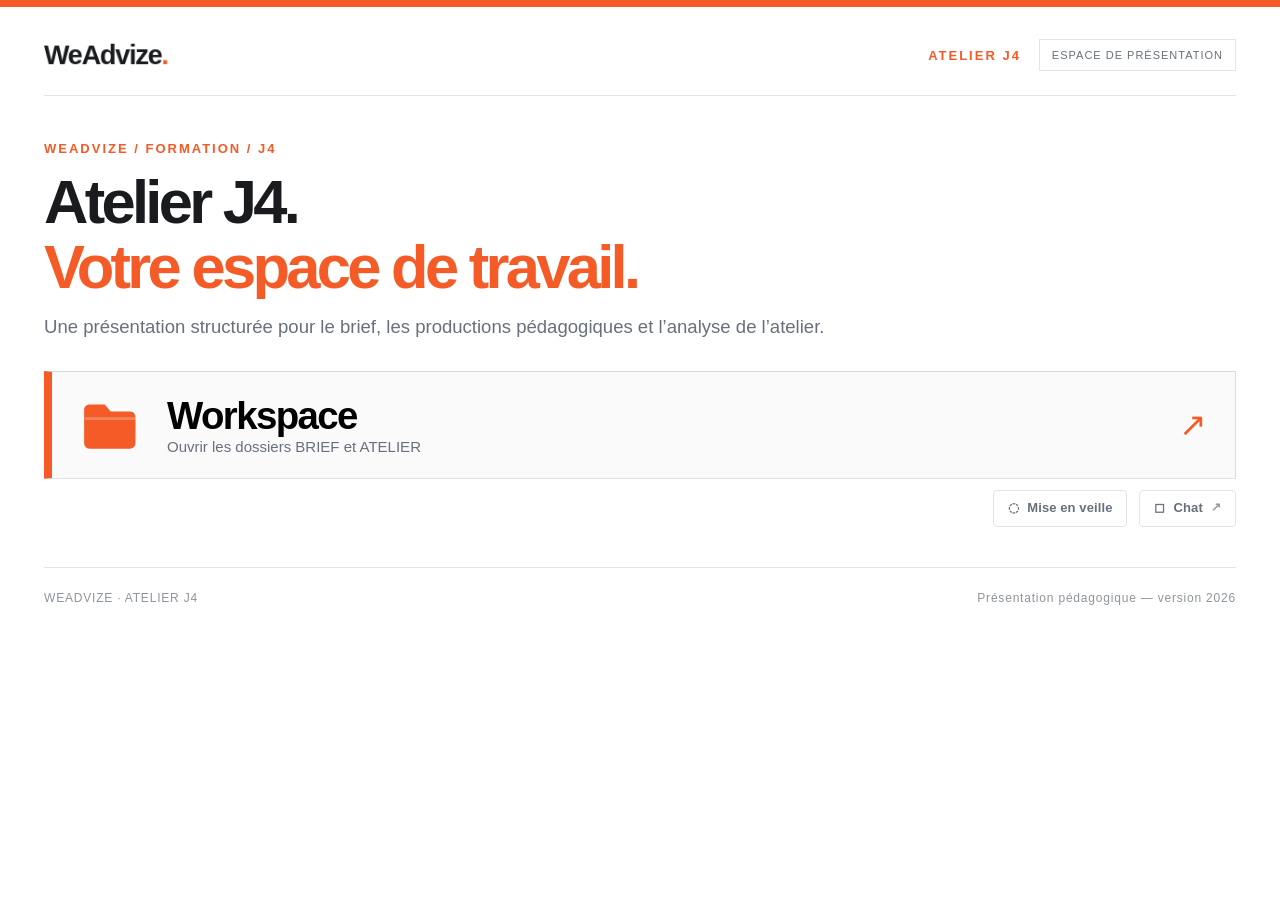
==== commit f3a35fe5: "WeAdvize J4 : retour vers l’accueil depuis la veille et affichage adapté aux écrans de présentation" ====
--- a/weadvize-j4/index.html
+++ b/weadvize-j4/index.html
@@ -70,6 +70,19 @@
 .quiz-cover-steps .active{color:#ee5b27}
 .quiz-cover-steps i{height:2px;background:#e1e3e5;flex:1}
 .quiz-cover-foot{position:absolute;left:90px;right:90px;bottom:29px;display:flex;justify-content:space-between;font-size:15px;color:#9ba1a8;letter-spacing:2px;font-weight:700}
+
+/* Format de projection : garder les accès rapides visibles sur l’accueil sans défilement. */
+@media (min-width:851px) and (max-height:900px){
+ #screen-start .intro{padding-top:clamp(22px,5vh,50px);padding-bottom:10px}
+ #screen-start .intro h1{font-size:clamp(48px,4.8vw,70px);margin:14px 0}
+ #screen-start .intro p{font-size:clamp(17px,1.45vw,20px);margin:0}
+ #screen-start .folder-main{margin-top:20px;padding:22px 28px}
+ #screen-start .folder-main strong{font-size:clamp(32px,3vw,42px)}
+ #screen-start .folder-main small{font-size:15px}
+ #screen-start .folder-main svg{width:59px;height:53px}
+ #screen-start .home-utilities{margin-top:11px}
+ #screen-start ~ .footer{margin-top:40px}
+}
 
 /* Accès secondaires discrets, uniquement sur l’accueil de WeAdvize. */
 .home-utilities{display:flex;justify-content:flex-end;align-items:center;gap:12px;margin-top:16px;flex-wrap:wrap}
@@ -241,7 +254,7 @@
  if(push){history.pushState({page:name},"","#"+name)}
 }
 function goBack(){
- if(routeDocs.indexOf(current)!==-1){route(current==="sommaire"||current==="deroule"?"brief":"atelier",true)}
+ if(routeDocs.indexOf(current)!==-1){route(current==="motion"?"start":(current==="sommaire"||current==="deroule"?"brief":"atelier"),true)}
  else if(current==="brief"||current==="atelier"){route("workspace",true)}
  else if(current==="workspace"){route("start",true)}
  else if(current==="placeholder"){route(lastFolder,true)}
